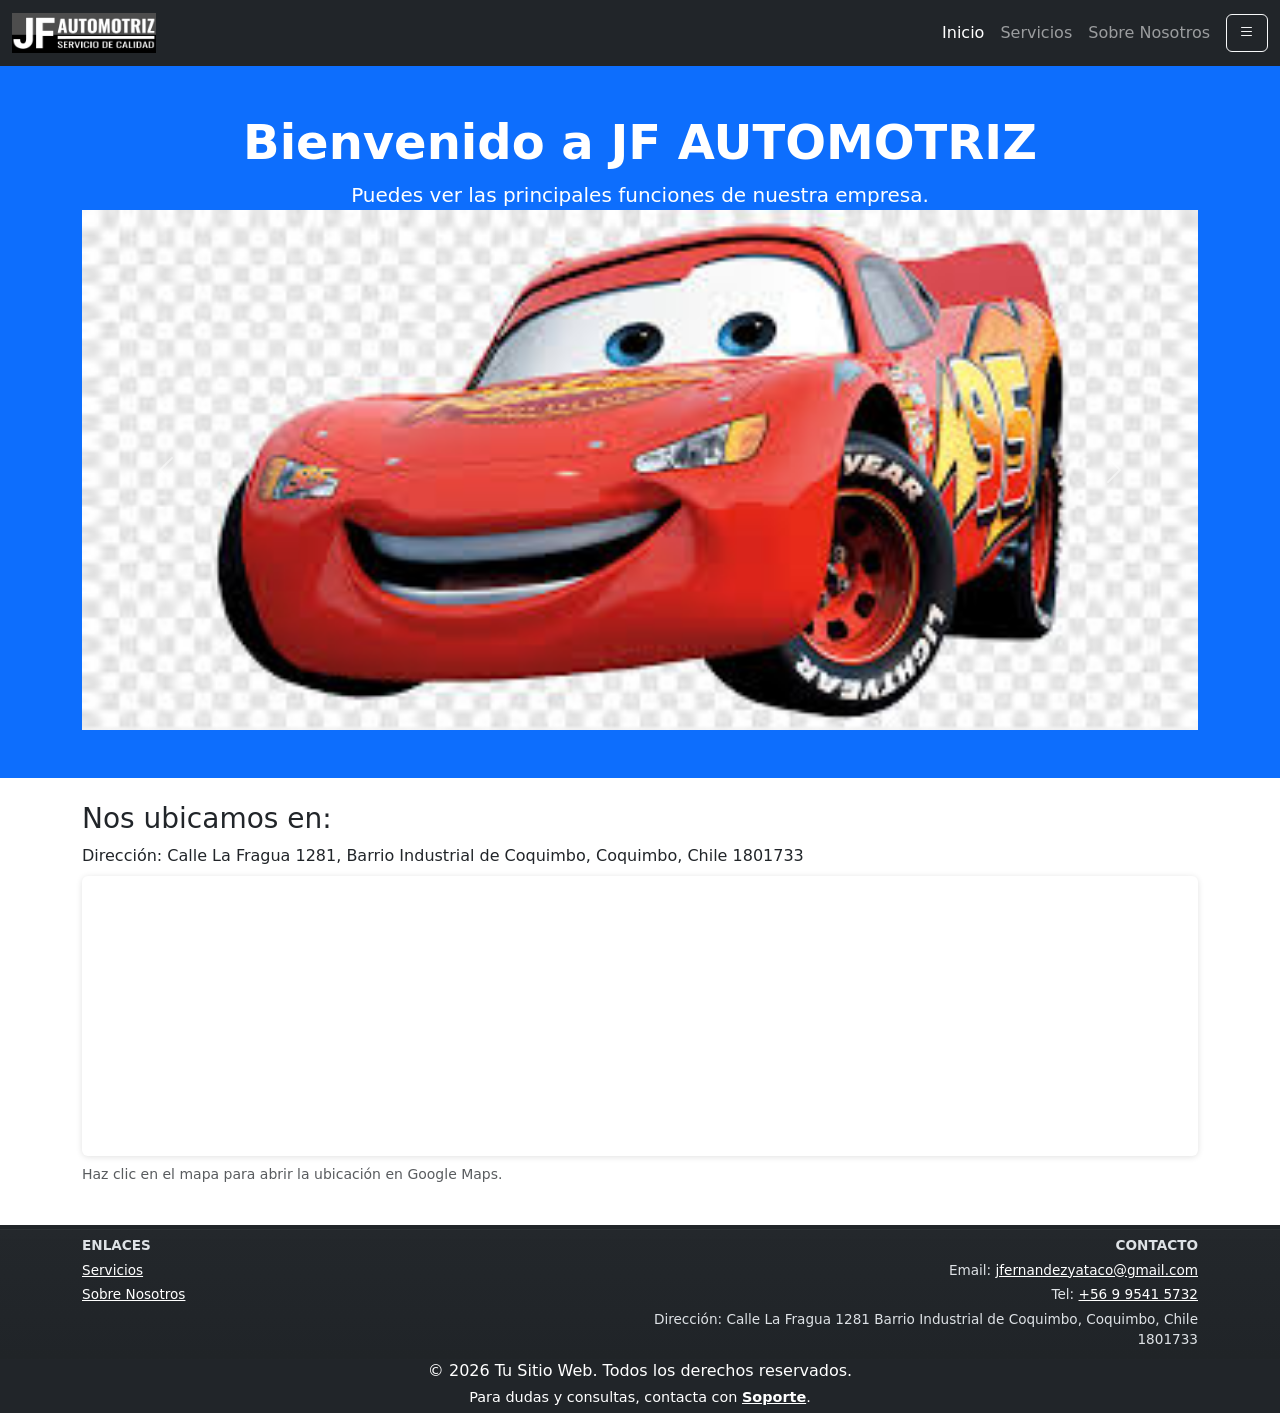
==== index.html @ 944f9668 "Add files via upload" ====
<!doctype html>
<html lang="en">
  <head>
    <meta charset="UTF-8" />
    <meta name="viewport" content="width=device-width, initial-scale=1.0" />
    <title>JF AUTOMOTRIZ</title>
    <!-- Bootstrap 5 CSS -->
    <link href="https://cdn.jsdelivr.net/npm/bootstrap@5.3.8/dist/css/bootstrap.min.css" rel="stylesheet" crossorigin="anonymous">
    <!-- Bootstrap Icons -->
    <link href="https://cdn.jsdelivr.net/npm/bootstrap-icons@1.11.0/font/bootstrap-icons.css" rel="stylesheet">
    <link rel="stylesheet" href="styles.css">
  </head>
 
  <body>

    <nav class="navbar navbar-expand-lg navbar-dark bg-dark sticky-top">
      <div class="container-fluid">
  
        <a class="navbar-brand fw-bold" href="index.html">
          <img src="Imag/logo.jpg" class="d-block logo-img" alt="imagenlogo" />
        </a>

        <!-- Botón de menú (hamburguesa) para móviles -->
        <button class="navbar-toggler" type="button" data-bs-toggle="collapse" data-bs-target="#navbarNav" aria-controls="navbarNav" aria-expanded="false" aria-label="Toggle navigation" >
          <span class="navbar-toggler-icon"></span>
        </button>

        <div class="collapse navbar-collapse" id="navbarNav">
          <ul class="navbar-nav ms-auto">
            <li class="nav-item"> <a class="nav-link active" href="index.html">Inicio</a> </li>
            <li class="nav-item"> <a class="nav-link" href="servicios.html">Servicios</a> </li>
            <li class="nav-item"> <a class="nav-link" href="quienes_somos.html">Sobre Nosotros</a> </li>
          </ul>
        </div>

        <button class="btn btn-outline-light ms-2" type="button" data-bs-toggle="offcanvas" data-bs-target="#panelLateral" aria-controls="panelLateral">
          <i class="bi bi-list"></i>  </button>
      </div>
    </nav>

    <div class="offcanvas offcanvas-end" tabindex="-1" id="panelLateral" aria-labelledby="panelLateralLabel">
      <div class="offcanvas-header bg-success text-white">
        <h5 class="offcanvas-title" id="panelLateralLabel"> <i class="bi bi-sliders"></i> Opciones Adicionales </h5>
        <button type="button" class="btn-close btn-close-white" data-bs-dismiss="offcanvas" aria-label="Close" >
        </button>
      </div>
      <div class="offcanvas-body">
        <!-- Botones en el panel -->
        <div class="d-grid gap-2">
          <button type="button" class="btn btn-success btn-lg">
            <i class="bi bi-person-circle"></i> Mi Perfil
          </button>
          <button type="button" class="btn btn-primary btn-lg">
            <i class="bi bi-gear"></i> Configuración
          </button>
          <button type="button" class="btn btn-danger btn-lg">
            <i class="bi bi-box-arrow-right"></i> Cerrar Sesión
          </button>
        </div>
      </div>
    </div>

    <header class="bg-primary text-white py-5">
      <div class="container text-center">
        <h1 class="display-5 fw-bold">Bienvenido a JF AUTOMOTRIZ</h1>
        <p class="lead"> Puedes ver las principales funciones de nuestra empresa. </p>

        <div id="carouselExampleAutoplaying" class="carousel slide" data-bs-ride="carousel">
          <div class="carousel-inner">
            <div class="carousel-item active">
              <img src="Imag/imagen1.jpeg" class="d-block w-100" alt="imagen1"/>
            </div>
            <div class="carousel-item">
              <img src="Imag/imagen2.jpeg" class="d-block w-100" alt="imagen2"/>
            </div>
            <div class="carousel-item">
              <img src="Imag/imagen3.jpeg" class="d-block w-100" alt="imagen3"/>
            </div>
          </div>
          <button
            class="carousel-control-prev"  type="button" data-bs-target="#carouselExampleAutoplaying" data-bs-slide="prev">
            <span class="carousel-control-prev-icon" aria-hidden="true"></span>
            <span class="visually-hidden">Previous</span>
          </button>
          <button
            class="carousel-control-next"
            type="button"
            data-bs-target="#carouselExampleAutoplaying"
            data-bs-slide="next"
          >
            <span class="carousel-control-next-icon" aria-hidden="true"></span>
            <span class="visually-hidden">Next</span>
          </button>
        </div>
      </div>
    </header>


    <section id="ubicacion" class="container my-4">
      <h3 class="mb-2">Nos ubicamos en:</h3>
      <p class="mb-2">Dirección: Calle La Fragua 1281, Barrio Industrial de Coquimbo, Coquimbo, Chile 1801733</p>
        <div class="map-container position-relative mb-2">
            <iframe src="https://www.google.com/maps?q=Calle+La+Fragua+1281+Barrio+Industrial+de+Coquimbo+Coquimbo+Chile+1801733&output=embed" loading="lazy" referrerpolicy="no-referrer-when-downgrade" allowfullscreen></iframe>
            <a class="map-overlay" href="https://www.google.com/maps/search/?api=1&query=Calle+La+Fragua+1281+Barrio+Industrial+de+Coquimbo+Coquimbo+Chile+1801733" target="_blank" rel="noopener noreferrer" aria-label="Abrir en Google Maps"></a>
        </div>
        <p class="small text-muted">Haz clic en el mapa para abrir la ubicación en Google Maps.</p>
    </section>



    <footer class="bg-dark text-white py-4">
      <div class="footer-bottom bg-dark text-white py-3">
        <div class="container">
          <div class="row align-items-start">
            <div class="col-md-6 text-start mb-3 mb-md-0">
              <ul class="list-unstyled mb-0">
                <li><strong>ENLACES</strong></li>
                <li><a href="#servicios" class="text-white">Servicios</a></li>
                <li><a href="#sobre-nosotros" class="text-white">Sobre Nosotros</a></li>
              </ul>
            </div>
            <div class="col-md-6 text-md-end">
              <ul class="list-unstyled mb-0">
                <li><strong>CONTACTO</strong></li>
                <li>Email: <a href="jfernandezyataco@gmail.com" class="text-white">jfernandezyataco@gmail.com</a></li>
                <li>Tel: <a href="tel:+56 9 9541 5732" class="text-white">+56 9 9541 5732</a></li>
                <li>Dirección: Calle La Fragua 1281 Barrio Industrial de Coquimbo, Coquimbo, Chile 1801733</li>
              </ul>
            </div>
          </div>
        </div>
      </div>

      <div class="container text-center">
        <p class="mb-0">© 2026 Tu Sitio Web. Todos los derechos reservados.</p>
        <p class="mb-0 footer-support">Para dudas y consultas, contacta con <a href="soporte.html" class="text-decoration-underline text-white fw-bold">Soporte</a>.</p>
      </div>
    </footer>

  <script src="https://cdn.jsdelivr.net/npm/bootstrap@5.3.8/dist/js/bootstrap.bundle.min.js" 
        crossorigin="anonymous"></script>
  </body>
</html>
---- styles.css ----
html, body {
    height: 100%;
}

body {
    display: flex;
    flex-direction: column;
}

main {
    flex: 1;
}

/* Footer styles */
.site-footer {
    font-size: 0.9rem;
    line-height: 1.45;
    color: #e9ecef;
}
.site-footer a { color: inherit; transition: color .15s ease; }
.site-footer a:hover { color: #ffc107; text-decoration: underline; }
.site-footer p { margin-bottom: 0.25rem; }
.footer-support { margin-top: 6px; font-weight: 500; }
.footer-bottom { border-top: 1px solid rgba(255,255,255,0.06); padding-top: 0.35rem; padding-bottom: 0.35rem; font-size: 0.85rem; background: linear-gradient(180deg, rgba(255,255,255,0.01), rgba(0,0,0,0.04)); }
.footer-bottom ul { padding-left: 0; margin-bottom: 0; }
.footer-bottom ul li { margin-bottom: 6px; color: #dee2e6; }

@media (max-width: 767px) {
    .site-footer .text-md-end { text-align: left !important; }
    .site-footer { font-size: 0.85rem; }
    .footer-bottom { text-align: left; }
}

/* Compact footer overrides to reduce visual height */
footer.py-4, footer.bg-dark {
    padding-top: 0.25rem !important;
    padding-bottom: 0.25rem !important;
}
.footer-bottom {
    padding-top: 0.25rem !important;
    padding-bottom: 0.25rem !important;
}
.footer-bottom ul li { margin-bottom: 4px; }
.footer-support { margin-top: 4px; font-size: 0.9rem; }
.container.text-center p { margin-bottom: 0; }

/* If some Bootstrap utility classes add extra space, force smaller sizes here */
.py-4 { padding-top: 0.5rem !important; padding-bottom: 0.5rem !important; }
.py-3 { padding-top: 0.35rem !important; padding-bottom: 0.35rem !important; }

/* Map container styles */
.map-container { position: relative; overflow: hidden; border-radius: 6px; box-shadow: 0 1px 6px rgba(0,0,0,0.12); }
.map-container iframe { width: 100%; height: 280px; border: 0; display: block; }
.map-overlay { position: absolute; inset: 0; display: block; background: transparent; }

@media (max-width: 767px) {
    .map-container iframe { height: 200px; }
}

/* Logo reducido en la barra de navegación */
.navbar-brand img.logo-img {
    height: 40px;
    width: auto;
    object-fit: contain;
    display: inline-block;
}
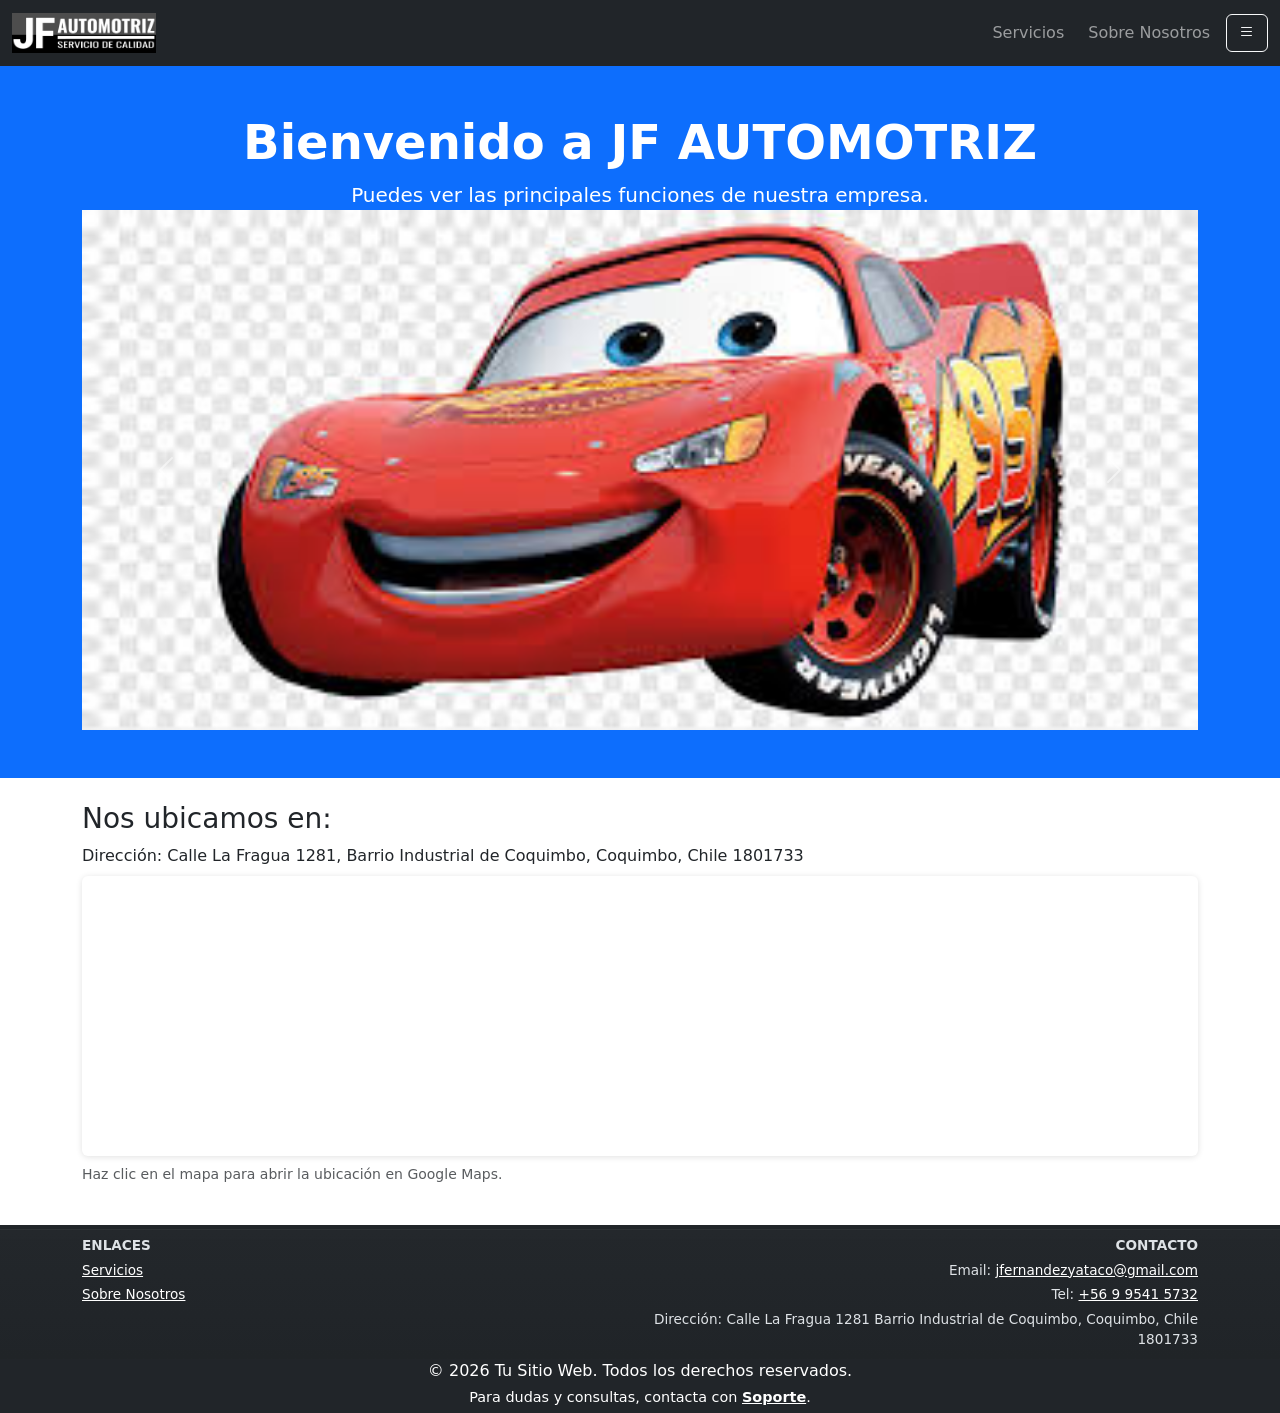
==== commit 12a257f8: "Add files via upload" ====
--- a/index.html
+++ b/index.html
@@ -13,25 +13,19 @@
  
   <body>
 
+     <!-- NAVBAR con 5 opciones principales -->
     <nav class="navbar navbar-expand-lg navbar-dark bg-dark sticky-top">
-      <div class="container-fluid">
-  
-        <a class="navbar-brand fw-bold" href="index.html">
-          <img src="Imag/logo.jpg" class="d-block logo-img" alt="imagenlogo" />
-        </a>
-
-        <!-- Botón de menú (hamburguesa) para móviles -->
-        <button class="navbar-toggler" type="button" data-bs-toggle="collapse" data-bs-target="#navbarNav" aria-controls="navbarNav" aria-expanded="false" aria-label="Toggle navigation" >
-          <span class="navbar-toggler-icon"></span>
-        </button>
-
-        <div class="collapse navbar-collapse" id="navbarNav">
-          <ul class="navbar-nav ms-auto">
-            <li class="nav-item"> <a class="nav-link active" href="index.html">Inicio</a> </li>
-            <li class="nav-item"> <a class="nav-link" href="servicios.html">Servicios</a> </li>
-            <li class="nav-item"> <a class="nav-link" href="quienes_somos.html">Sobre Nosotros</a> </li>
-          </ul>
-        </div>
+        <div class="container-fluid">
+                 <!-- Logo/Marca -->
+                 <a class="navbar-brand fw-bold" href="index.html">
+                     <img src="Imag/logo.jpg" class="d-block logo-img" alt="imagenlogo" />
+                 </a>
+            
+            <!-- Menú principal sin collapse para móviles -->
+            <div class="navbar-nav ms-auto d-flex align-items-center gap-2">
+                <a class="nav-link" href="#servicios">Servicios</a>
+                <a class="nav-link" href="#sobre-nosotros">Sobre Nosotros</a>
+            </div>
 
         <button class="btn btn-outline-light ms-2" type="button" data-bs-toggle="offcanvas" data-bs-target="#panelLateral" aria-controls="panelLateral">
           <i class="bi bi-list"></i>  </button>
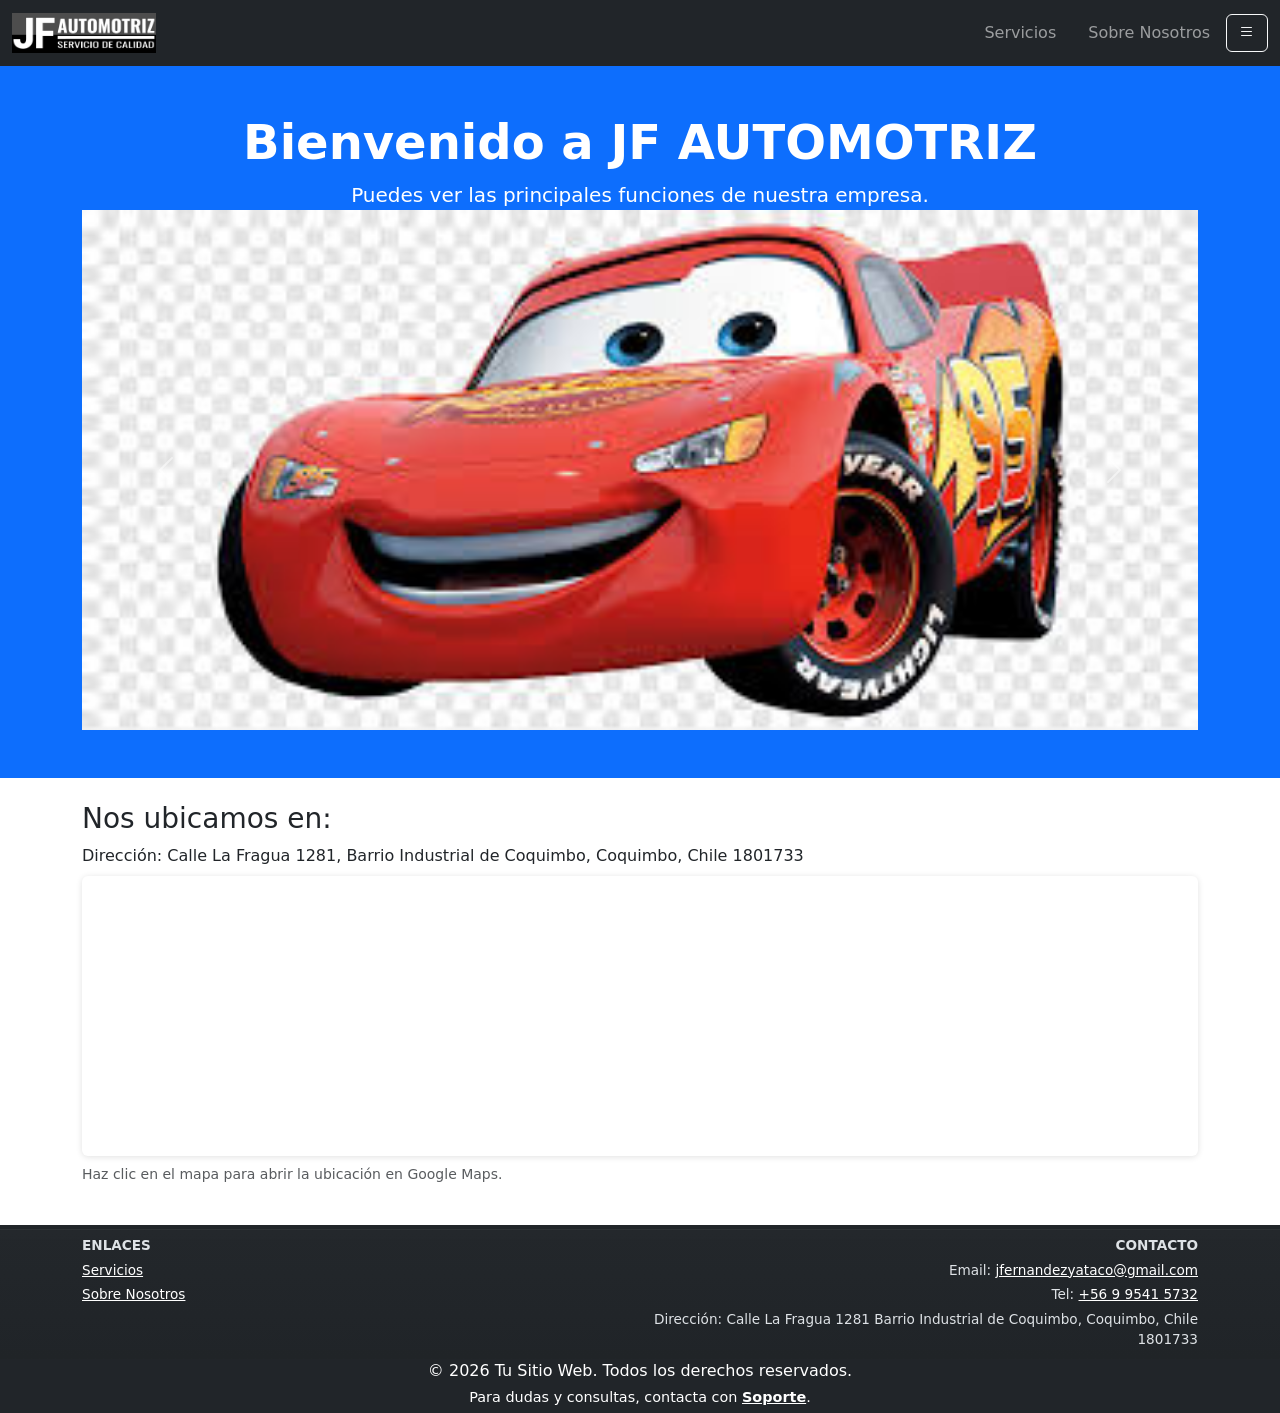
==== commit 27a120cc: "Add files via upload" ====
--- a/index.html
+++ b/index.html
@@ -14,23 +14,24 @@
   <body>
 
      <!-- NAVBAR con 5 opciones principales -->
-    <nav class="navbar navbar-expand-lg navbar-dark bg-dark sticky-top">
-        <div class="container-fluid">
-                 <!-- Logo/Marca -->
-                 <a class="navbar-brand fw-bold" href="index.html">
-                     <img src="Imag/logo.jpg" class="d-block logo-img" alt="imagenlogo" />
-                 </a>
-            
-            <!-- Menú principal sin collapse para móviles -->
-            <div class="navbar-nav ms-auto d-flex align-items-center gap-2">
-                <a class="nav-link" href="#servicios">Servicios</a>
-                <a class="nav-link" href="#sobre-nosotros">Sobre Nosotros</a>
-            </div>
+<nav class="navbar navbar-expand-lg navbar-dark bg-dark sticky-top">
+  <div class="container-fluid">
+    <a class="navbar-brand fw-bold" href="index.html">
+      <img src="Imag/logo.jpg" class="d-block logo-img" alt="imagenlogo" />
+    </a>
+    
+    <div class="d-flex align-items-center ms-auto">
+      <div class="navbar-nav flex-row gap-3 me-2">
+        <a class="nav-link px-2" href="servicios.html">Servicios</a>
+        <a class="nav-link px-2" href="quienes_somos.html">Sobre Nosotros</a>
+      </div>
 
-        <button class="btn btn-outline-light ms-2" type="button" data-bs-toggle="offcanvas" data-bs-target="#panelLateral" aria-controls="panelLateral">
-          <i class="bi bi-list"></i>  </button>
-      </div>
-    </nav>
+      <button class="btn btn-outline-light" type="button" data-bs-toggle="offcanvas" data-bs-target="#panelLateral" aria-controls="panelLateral">
+        <i class="bi bi-list"></i>
+      </button>
+    </div>
+  </div>
+</nav>
 
     <div class="offcanvas offcanvas-end" tabindex="-1" id="panelLateral" aria-labelledby="panelLateralLabel">
       <div class="offcanvas-header bg-success text-white">
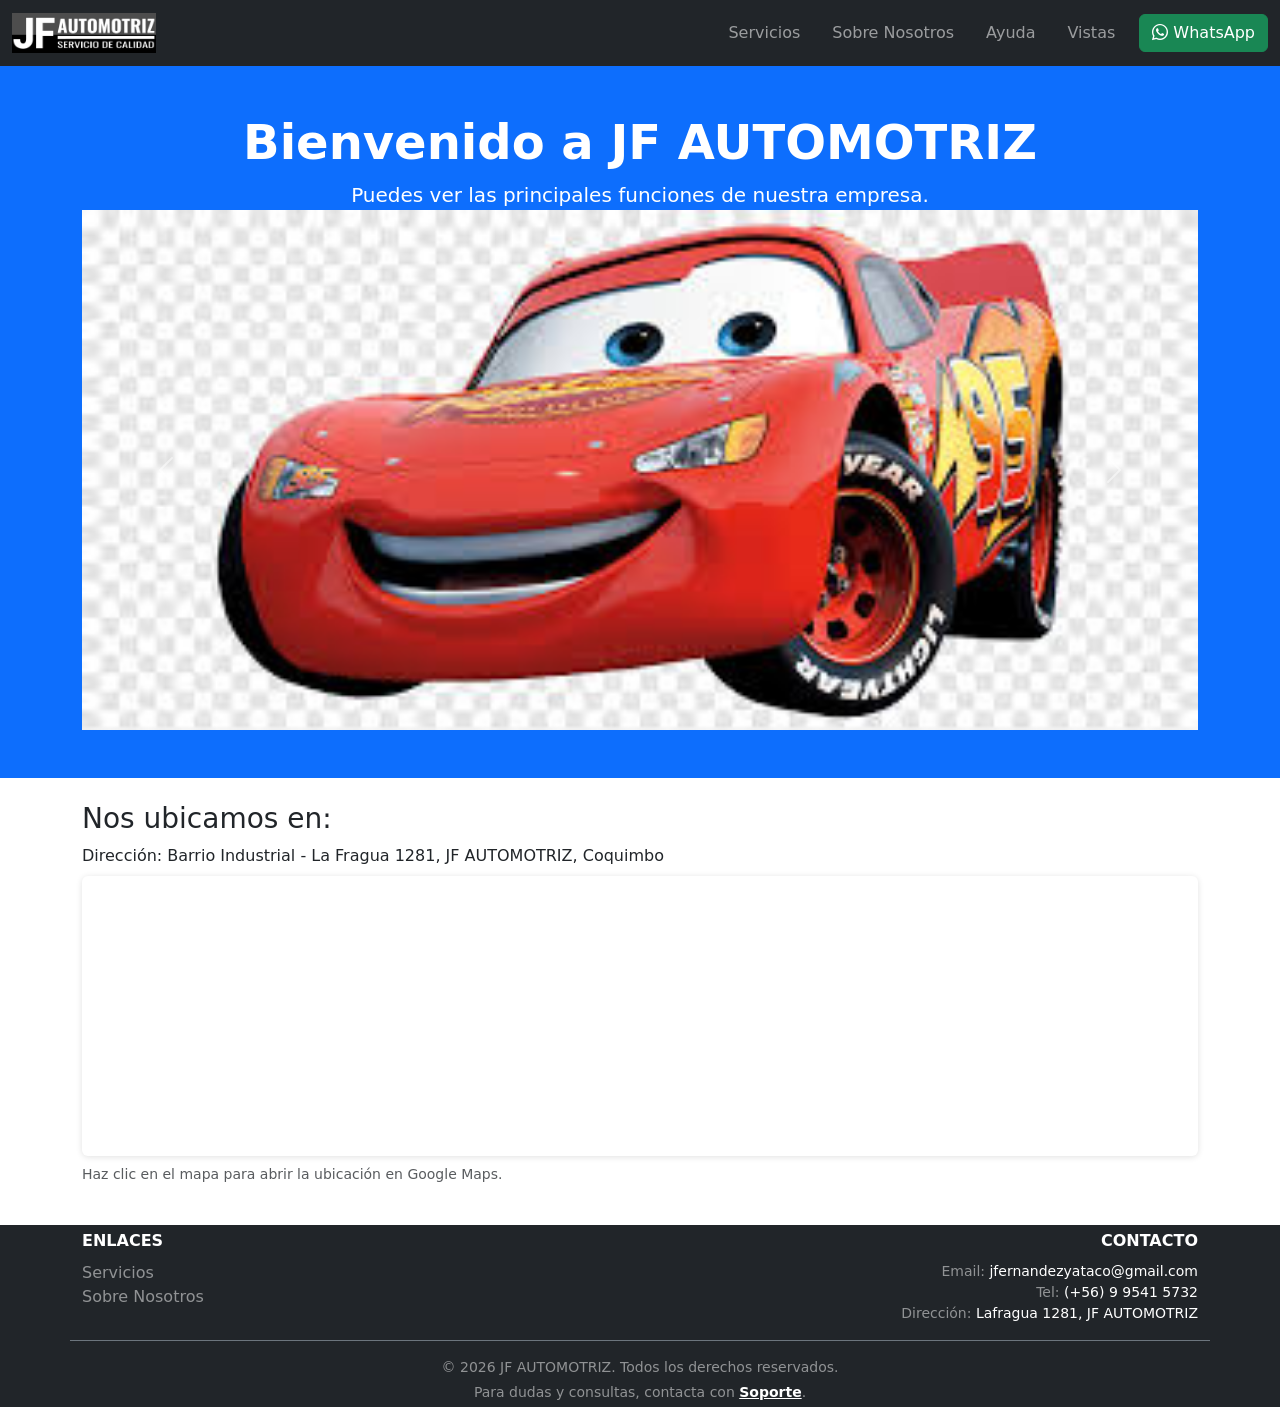
==== commit 183295ee: "Add files via upload" ====
--- a/index.html
+++ b/index.html
@@ -24,36 +24,15 @@
       <div class="navbar-nav flex-row gap-3 me-2">
         <a class="nav-link px-2" href="servicios.html">Servicios</a>
         <a class="nav-link px-2" href="quienes_somos.html">Sobre Nosotros</a>
+        <a class="nav-link px-2" href="ayuda.html">Ayuda</a>
+        <a class="nav-link px-2" href="vistas.html">Vistas</a>
       </div>
 
-      <button class="btn btn-outline-light" type="button" data-bs-toggle="offcanvas" data-bs-target="#panelLateral" aria-controls="panelLateral">
-        <i class="bi bi-list"></i>
-      </button>
+      <a class="btn btn-success ms-2" href="https://wa.me/56995415732" target="_blank" rel="noopener noreferrer"><i class="bi bi-whatsapp"></i> WhatsApp</a>
     </div>
   </div>
 </nav>
 
-    <div class="offcanvas offcanvas-end" tabindex="-1" id="panelLateral" aria-labelledby="panelLateralLabel">
-      <div class="offcanvas-header bg-success text-white">
-        <h5 class="offcanvas-title" id="panelLateralLabel"> <i class="bi bi-sliders"></i> Opciones Adicionales </h5>
-        <button type="button" class="btn-close btn-close-white" data-bs-dismiss="offcanvas" aria-label="Close" >
-        </button>
-      </div>
-      <div class="offcanvas-body">
-        <!-- Botones en el panel -->
-        <div class="d-grid gap-2">
-          <button type="button" class="btn btn-success btn-lg">
-            <i class="bi bi-person-circle"></i> Mi Perfil
-          </button>
-          <button type="button" class="btn btn-primary btn-lg">
-            <i class="bi bi-gear"></i> Configuración
-          </button>
-          <button type="button" class="btn btn-danger btn-lg">
-            <i class="bi bi-box-arrow-right"></i> Cerrar Sesión
-          </button>
-        </div>
-      </div>
-    </div>
 
     <header class="bg-primary text-white py-5">
       <div class="container text-center">
@@ -93,46 +72,43 @@
 
     <section id="ubicacion" class="container my-4">
       <h3 class="mb-2">Nos ubicamos en:</h3>
-      <p class="mb-2">Dirección: Calle La Fragua 1281, Barrio Industrial de Coquimbo, Coquimbo, Chile 1801733</p>
+      <p class="mb-2">Dirección: Barrio Industrial - La Fragua 1281, JF AUTOMOTRIZ, Coquimbo</p>
         <div class="map-container position-relative mb-2">
-            <iframe src="https://www.google.com/maps?q=Calle+La+Fragua+1281+Barrio+Industrial+de+Coquimbo+Coquimbo+Chile+1801733&output=embed" loading="lazy" referrerpolicy="no-referrer-when-downgrade" allowfullscreen></iframe>
-            <a class="map-overlay" href="https://www.google.com/maps/search/?api=1&query=Calle+La+Fragua+1281+Barrio+Industrial+de+Coquimbo+Coquimbo+Chile+1801733" target="_blank" rel="noopener noreferrer" aria-label="Abrir en Google Maps"></a>
+            <iframe src="https://www.google.com/maps?q=Lafragua+1281+JF+AUTOMOTRIZ&output=embed" loading="lazy" referrerpolicy="no-referrer-when-downgrade" allowfullscreen></iframe>
+            <a class="map-overlay" href="https://www.google.com/maps/search/?api=1&query=Lafragua+1281+JF+AUTOMOTRIZ" target="_blank" rel="noopener noreferrer" aria-label="Abrir en Google Maps"></a>
         </div>
         <p class="small text-muted">Haz clic en el mapa para abrir la ubicación en Google Maps.</p>
     </section>
 
 
 
-    <footer class="bg-dark text-white py-4">
-      <div class="footer-bottom bg-dark text-white py-3">
-        <div class="container">
-          <div class="row align-items-start">
-            <div class="col-md-6 text-start mb-3 mb-md-0">
-              <ul class="list-unstyled mb-0">
-                <li><strong>ENLACES</strong></li>
-                <li><a href="#servicios" class="text-white">Servicios</a></li>
-                <li><a href="#sobre-nosotros" class="text-white">Sobre Nosotros</a></li>
-              </ul>
-            </div>
-            <div class="col-md-6 text-md-end">
-              <ul class="list-unstyled mb-0">
-                <li><strong>CONTACTO</strong></li>
-                <li>Email: <a href="jfernandezyataco@gmail.com" class="text-white">jfernandezyataco@gmail.com</a></li>
-                <li>Tel: <a href="tel:+56 9 9541 5732" class="text-white">+56 9 9541 5732</a></li>
-                <li>Dirección: Calle La Fragua 1281 Barrio Industrial de Coquimbo, Coquimbo, Chile 1801733</li>
-              </ul>
-            </div>
+    <footer class="bg-dark text-white pt-4 pb-2">
+      <div class="container border-bottom border-secondary pb-3 mb-3">
+        <div class="row align-items-start g-3">
+          <div class="col-md-6 text-start">
+            <ul class="list-unstyled mb-0">
+              <li class="mb-2"><strong>ENLACES</strong></li>
+              <li><a href="servicios.html" class="text-white-50 text-decoration-none">Servicios</a></li>
+              <li><a href="sobre-nosotros.html" class="text-white-50 text-decoration-none">Sobre Nosotros</a></li>
+            </ul>
+          </div>
+          <div class="col-md-6 text-md-end">
+            <ul class="list-unstyled mb-0">
+              <li class="mb-2"><strong>CONTACTO</strong></li>
+              <li class="small text-white-50">Email: <a href="mailto:jfernandezyataco@gmail.com" class="text-white text-decoration-none">jfernandezyataco@gmail.com</a></li>
+              <li class="small text-white-50">Tel: <a href="tel:+56995415732" class="text-white text-decoration-none">(+56) 9 9541 5732</a></li>
+              <li class="small text-white-50">Dirección: <a href="https://www.google.com/maps/search/?api=1&query=Lafragua+1281+JF+AUTOMOTRIZ" class="text-white text-decoration-none" target="_blank">Lafragua 1281, JF AUTOMOTRIZ</a></li>
+            </ul>
           </div>
         </div>
       </div>
 
-      <div class="container text-center">
-        <p class="mb-0">© 2026 Tu Sitio Web. Todos los derechos reservados.</p>
-        <p class="mb-0 footer-support">Para dudas y consultas, contacta con <a href="soporte.html" class="text-decoration-underline text-white fw-bold">Soporte</a>.</p>
+      <div class="container text-center small text-white-50">
+        <p class="mb-1">© 2026 JF AUTOMOTRIZ. Todos los derechos reservados.</p>
+        <p class="mb-0">Para dudas y consultas, contacta con <a href="soporte.html" class="text-decoration-underline text-white fw-bold">Soporte</a>.</p>
       </div>
     </footer>
 
-  <script src="https://cdn.jsdelivr.net/npm/bootstrap@5.3.8/dist/js/bootstrap.bundle.min.js" 
-        crossorigin="anonymous"></script>
+    <script src="https://cdn.jsdelivr.net/npm/bootstrap@5.3.8/dist/js/bootstrap.bundle.min.js" crossorigin="anonymous"></script>
   </body>
-</html>
+</html>
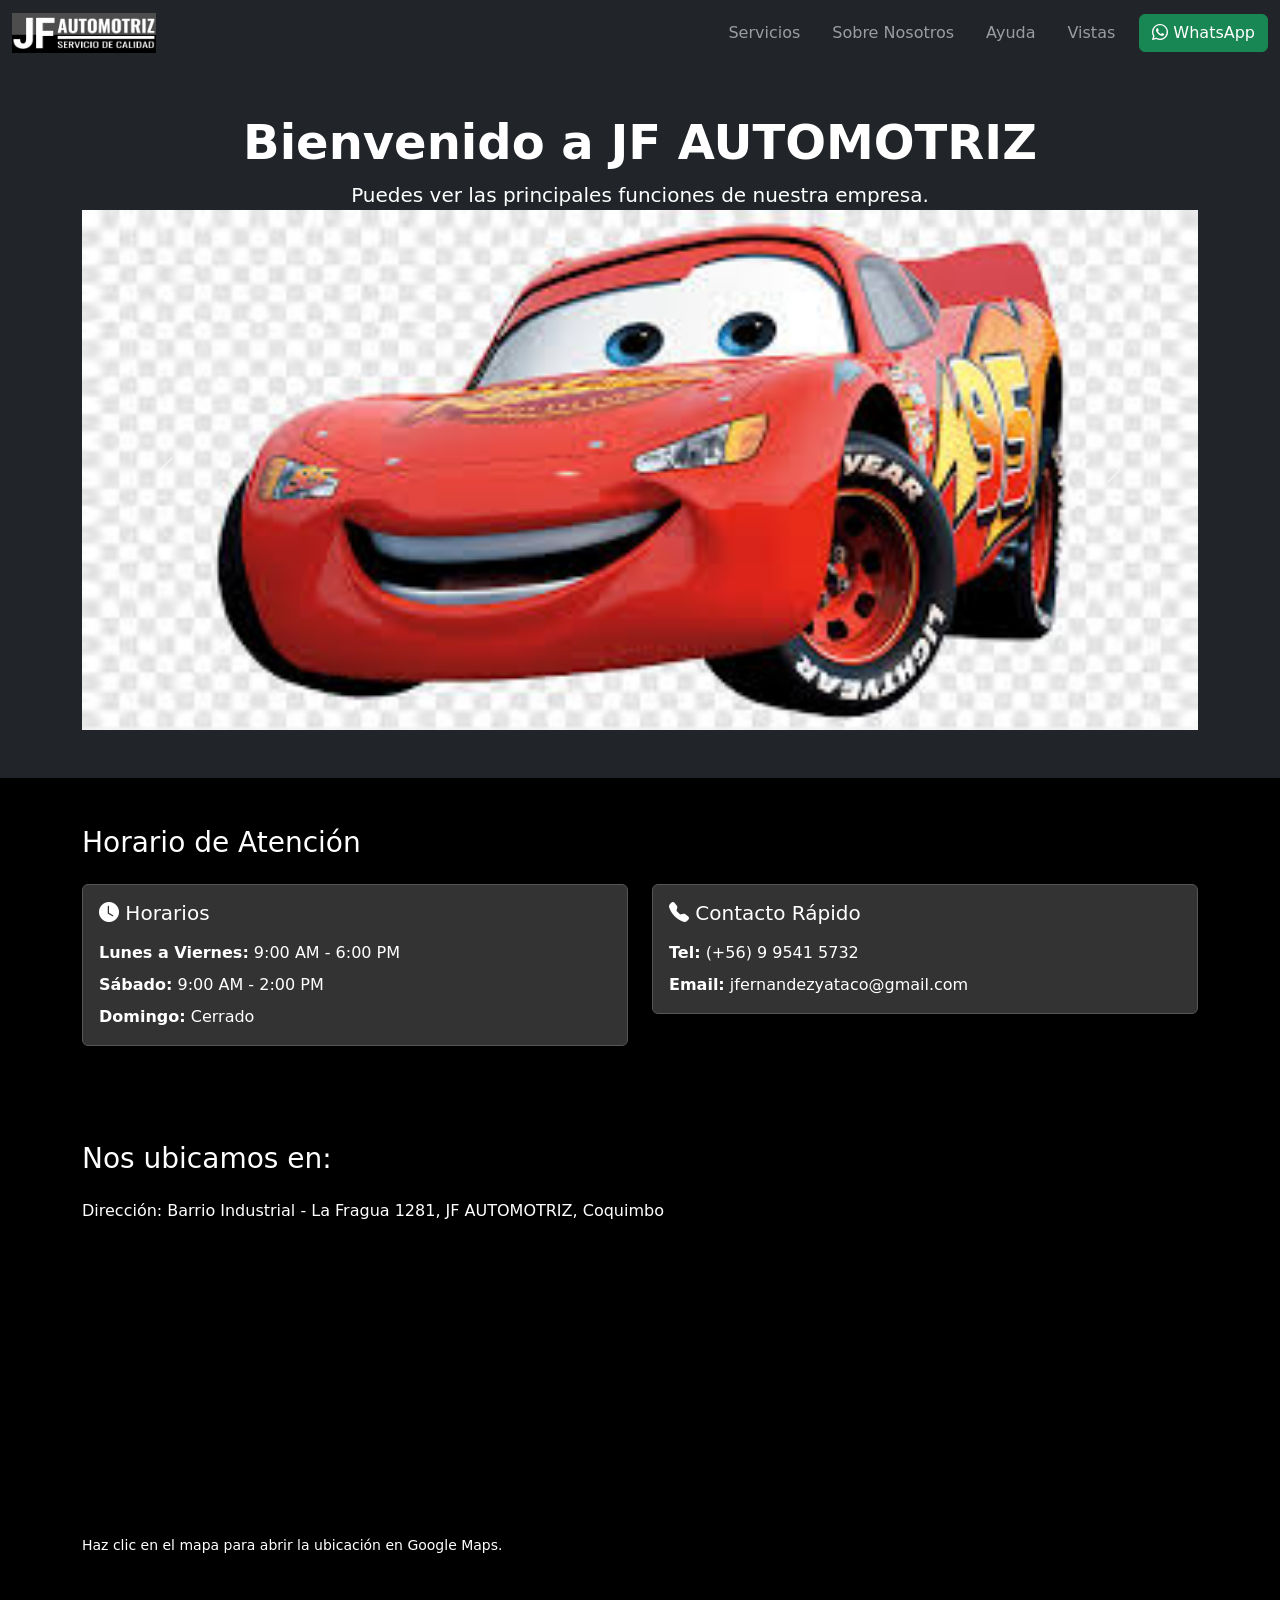
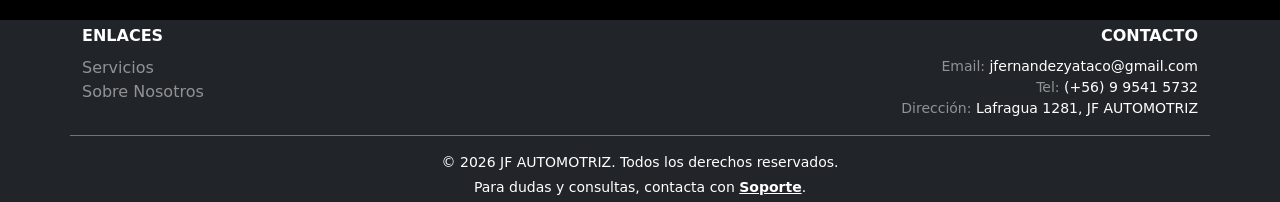
==== commit 29e83b8a: "Add files via upload" ====
--- a/index.html
+++ b/index.html
@@ -34,7 +34,7 @@
 </nav>
 
 
-    <header class="bg-primary text-white py-5">
+    <header class="bg-dark text-white py-5">
       <div class="container text-center">
         <h1 class="display-5 fw-bold">Bienvenido a JF AUTOMOTRIZ</h1>
         <p class="lead"> Puedes ver las principales funciones de nuestra empresa. </p>
@@ -70,14 +70,41 @@
     </header>
 
 
-    <section id="ubicacion" class="container my-4">
-      <h3 class="mb-2">Nos ubicamos en:</h3>
-      <p class="mb-2">Dirección: Barrio Industrial - La Fragua 1281, JF AUTOMOTRIZ, Coquimbo</p>
-        <div class="map-container position-relative mb-2">
+    <!-- SECCIÓN HORARIOS -->
+    <section id="horarios" class="container my-5">
+      <h3 class="mb-4">Horario de Atención</h3>
+      <div class="row">
+        <div class="col-md-6">
+          <div class="card bg-dark border-light">
+            <div class="card-body">
+              <h5 class="card-title mb-3"><i class="bi bi-clock-fill"></i> Horarios</h5>
+              <p class="mb-2"><strong>Lunes a Viernes:</strong> 9:00 AM - 6:00 PM</p>
+              <p class="mb-2"><strong>Sábado:</strong> 9:00 AM - 2:00 PM</p>
+              <p class="mb-0"><strong>Domingo:</strong> Cerrado</p>
+            </div>
+          </div>
+        </div>
+        <div class="col-md-6">
+          <div class="card bg-dark border-light">
+            <div class="card-body">
+              <h5 class="card-title mb-3"><i class="bi bi-telephone-fill"></i> Contacto Rápido</h5>
+              <p class="mb-2"><strong>Tel:</strong> <a href="tel:+56995415732" class="text-white text-decoration-none">(+56) 9 9541 5732</a></p>
+              <p class="mb-0"><strong>Email:</strong> <a href="mailto:jfernandezyataco@gmail.com" class="text-white text-decoration-none">jfernandezyataco@gmail.com</a></p>
+            </div>
+          </div>
+        </div>
+      </div>
+    </section>
+
+    <!-- SECCIÓN UBICACIÓN - MAPA AL FINAL -->
+    <section id="ubicacion" class="container my-5">
+      <h3 class="mb-4">Nos ubicamos en:</h3>
+      <p class="mb-3">Dirección: Barrio Industrial - La Fragua 1281, JF AUTOMOTRIZ, Coquimbo</p>
+        <div class="map-container position-relative mb-3">
             <iframe src="https://www.google.com/maps?q=Lafragua+1281+JF+AUTOMOTRIZ&output=embed" loading="lazy" referrerpolicy="no-referrer-when-downgrade" allowfullscreen></iframe>
             <a class="map-overlay" href="https://www.google.com/maps/search/?api=1&query=Lafragua+1281+JF+AUTOMOTRIZ" target="_blank" rel="noopener noreferrer" aria-label="Abrir en Google Maps"></a>
         </div>
-        <p class="small text-muted">Haz clic en el mapa para abrir la ubicación en Google Maps.</p>
+        <p class="small">Haz clic en el mapa para abrir la ubicación en Google Maps.</p>
     </section>
 
 
--- a/styles.css
+++ b/styles.css
@@ -1,5 +1,7 @@
 html, body {
     height: 100%;
+    background-color: black;
+    color: white;
 }
 
 body {
@@ -63,4 +65,38 @@
     width: auto;
     object-fit: contain;
     display: inline-block;
-}+}
+
+/* Tema oscuro - colores base */
+.bg-primary, .bg-light { background-color: #000 !important; }
+.text-primary, .text-muted, .text-dark, .lead, p { color: #fff !important; }
+.bg-body-tertiary, .card { background-color: #333 !important; color: #fff !important; }
+.card, .list-group-item { border-color: #555 !important; }
+h1, h2, h3, h4, h5, h6 { color: #fff !important; }
+header, section, main, .carousel, .carousel-inner, .carousel-item { background-color: #000 !important; }
+.map-container iframe {
+    width: 100%;
+    height: 280px;
+    border: 0;
+    display: block;
+}
+
+.map-overlay {
+    position: absolute;
+    inset: 0;
+    display: block;
+    background: transparent;
+}
+
+@media (max-width: 767px) {
+    .map-container iframe {
+        height: 220px;
+    }
+}
+
+.navbar-brand img.logo-img {
+    height: 40px;
+    width: auto;
+    object-fit: contain;
+    display: inline-block;
+}
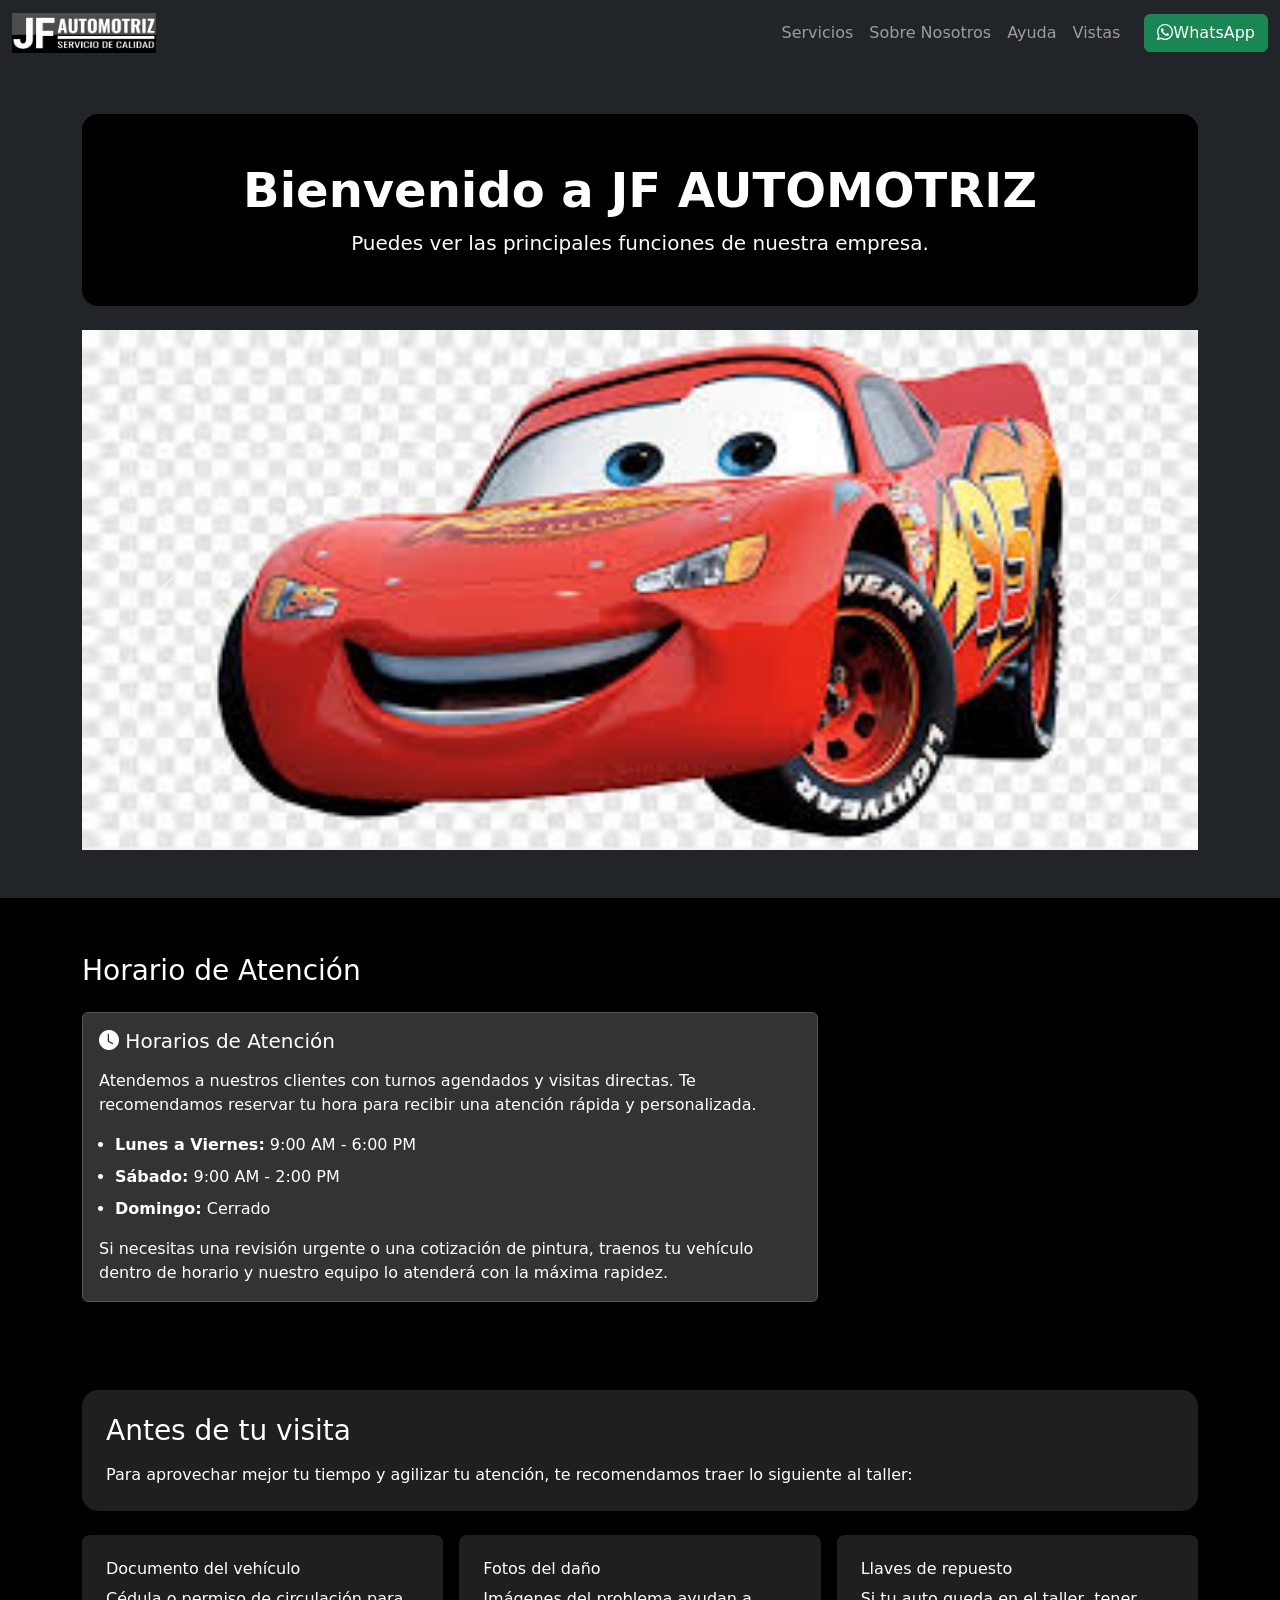
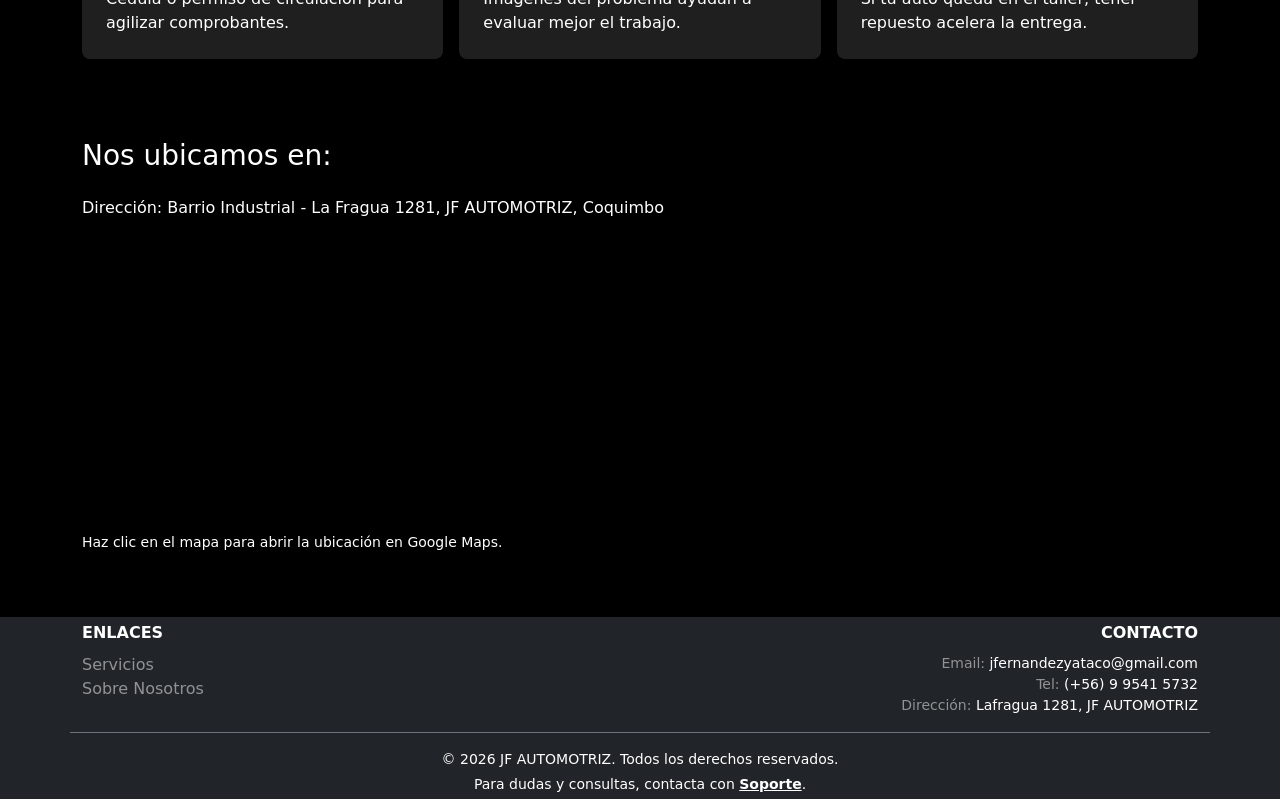
==== commit e4558bc4: "Add files via upload" ====
--- a/index.html
+++ b/index.html
@@ -19,27 +19,32 @@
     <a class="navbar-brand fw-bold" href="index.html">
       <img src="Imag/logo.jpg" class="d-block logo-img" alt="imagenlogo" />
     </a>
-    
-    <div class="d-flex align-items-center ms-auto">
-      <div class="navbar-nav flex-row gap-3 me-2">
+
+    <button class="navbar-toggler" type="button" data-bs-toggle="collapse" data-bs-target="#navbarNav" aria-controls="navbarNav" aria-expanded="false" aria-label="Toggle navigation">
+      <span class="navbar-toggler-icon"></span>
+    </button>
+
+    <div class="collapse navbar-collapse" id="navbarNav">
+      <div class="navbar-nav ms-auto align-items-lg-center">
         <a class="nav-link px-2" href="servicios.html">Servicios</a>
         <a class="nav-link px-2" href="quienes_somos.html">Sobre Nosotros</a>
         <a class="nav-link px-2" href="ayuda.html">Ayuda</a>
         <a class="nav-link px-2" href="vistas.html">Vistas</a>
+        <a class="btn btn-success ms-lg-3 mt-2 mt-lg-0 d-inline-flex align-items-center justify-content-center" href="https://wa.me/56995415732" target="_blank" rel="noopener noreferrer"><i class="bi bi-whatsapp"></i> WhatsApp</a>
       </div>
-
-      <a class="btn btn-success ms-2" href="https://wa.me/56995415732" target="_blank" rel="noopener noreferrer"><i class="bi bi-whatsapp"></i> WhatsApp</a>
     </div>
   </div>
 </nav>
 
 
-    <header class="bg-dark text-white py-5">
+    <header class="bg-dark text-white py-5" style="background-color: #000;">
       <div class="container text-center">
-        <h1 class="display-5 fw-bold">Bienvenido a JF AUTOMOTRIZ</h1>
-        <p class="lead"> Puedes ver las principales funciones de nuestra empresa. </p>
+        <div class="py-5 px-3 rounded-4 mb-4" style="background-color: #000;">
+          <h1 class="display-5 fw-bold">Bienvenido a JF AUTOMOTRIZ</h1>
+          <p class="lead mb-0"> Puedes ver las principales funciones de nuestra empresa. </p>
+        </div>
 
-        <div id="carouselExampleAutoplaying" class="carousel slide" data-bs-ride="carousel">
+        <div id="carouselExampleAutoplaying" class="carousel slide mt-4" data-bs-ride="carousel">
           <div class="carousel-inner">
             <div class="carousel-item active">
               <img src="Imag/imagen1.jpeg" class="d-block w-100" alt="imagen1"/>
@@ -71,26 +76,50 @@
 
 
     <!-- SECCIÓN HORARIOS -->
-    <section id="horarios" class="container my-5">
+    <section id="horarios" class="container my-5 py-4 rounded-4" style="background-color: #000;">
       <h3 class="mb-4">Horario de Atención</h3>
       <div class="row">
-        <div class="col-md-6">
+        <div class="col-lg-8">
           <div class="card bg-dark border-light">
             <div class="card-body">
-              <h5 class="card-title mb-3"><i class="bi bi-clock-fill"></i> Horarios</h5>
-              <p class="mb-2"><strong>Lunes a Viernes:</strong> 9:00 AM - 6:00 PM</p>
-              <p class="mb-2"><strong>Sábado:</strong> 9:00 AM - 2:00 PM</p>
-              <p class="mb-0"><strong>Domingo:</strong> Cerrado</p>
+              <h5 class="card-title mb-3"><i class="bi bi-clock-fill"></i> Horarios de Atención</h5>
+              <p class="mb-3">Atendemos a nuestros clientes con turnos agendados y visitas directas. Te recomendamos reservar tu hora para recibir una atención rápida y personalizada.</p>
+              <ul class="ps-3 mb-3" style="list-style-type: disc;">
+                <li class="mb-2"><strong>Lunes a Viernes:</strong> 9:00 AM - 6:00 PM</li>
+                <li class="mb-2"><strong>Sábado:</strong> 9:00 AM - 2:00 PM</li>
+                <li><strong>Domingo:</strong> Cerrado</li>
+              </ul>
+              <p class="mb-0">Si necesitas una revisión urgente o una cotización de pintura, traenos tu vehículo dentro de horario y nuestro equipo lo atenderá con la máxima rapidez.</p>
             </div>
           </div>
         </div>
-        <div class="col-md-6">
-          <div class="card bg-dark border-light">
-            <div class="card-body">
-              <h5 class="card-title mb-3"><i class="bi bi-telephone-fill"></i> Contacto Rápido</h5>
-              <p class="mb-2"><strong>Tel:</strong> <a href="tel:+56995415732" class="text-white text-decoration-none">(+56) 9 9541 5732</a></p>
-              <p class="mb-0"><strong>Email:</strong> <a href="mailto:jfernandezyataco@gmail.com" class="text-white text-decoration-none">jfernandezyataco@gmail.com</a></p>
-            </div>
+      </div>
+    </section>
+
+    <!-- SECCIÓN PREPÁRATE ANTES DE VENIR -->
+    <section id="preparacion" class="container my-4 py-4 rounded-4" style="background-color: #232323;">
+      <div class="p-4 rounded-4 mb-4" style="background-color: #1f1f1f;">
+        <h3 class="mb-3">Antes de tu visita</h3>
+        <p class="mb-0">Para aprovechar mejor tu tiempo y agilizar tu atención, te recomendamos traer lo siguiente al taller:</p>
+      </div>
+
+      <div class="row g-3">
+        <div class="col-md-4">
+          <div class="p-4 rounded-3" style="background-color: #1f1f1f;">
+            <h5 class="h6">Documento del vehículo</h5>
+            <p class="mb-0">Cédula o permiso de circulación para agilizar comprobantes.</p>
+          </div>
+        </div>
+        <div class="col-md-4">
+          <div class="p-4 rounded-3" style="background-color: #1f1f1f;">
+            <h5 class="h6">Fotos del daño</h5>
+            <p class="mb-0">Imágenes del problema ayudan a evaluar mejor el trabajo.</p>
+          </div>
+        </div>
+        <div class="col-md-4">
+          <div class="p-4 rounded-3" style="background-color: #1f1f1f;">
+            <h5 class="h6">Llaves de repuesto</h5>
+            <p class="mb-0">Si tu auto queda en el taller, tener repuesto acelera la entrega.</p>
           </div>
         </div>
       </div>
